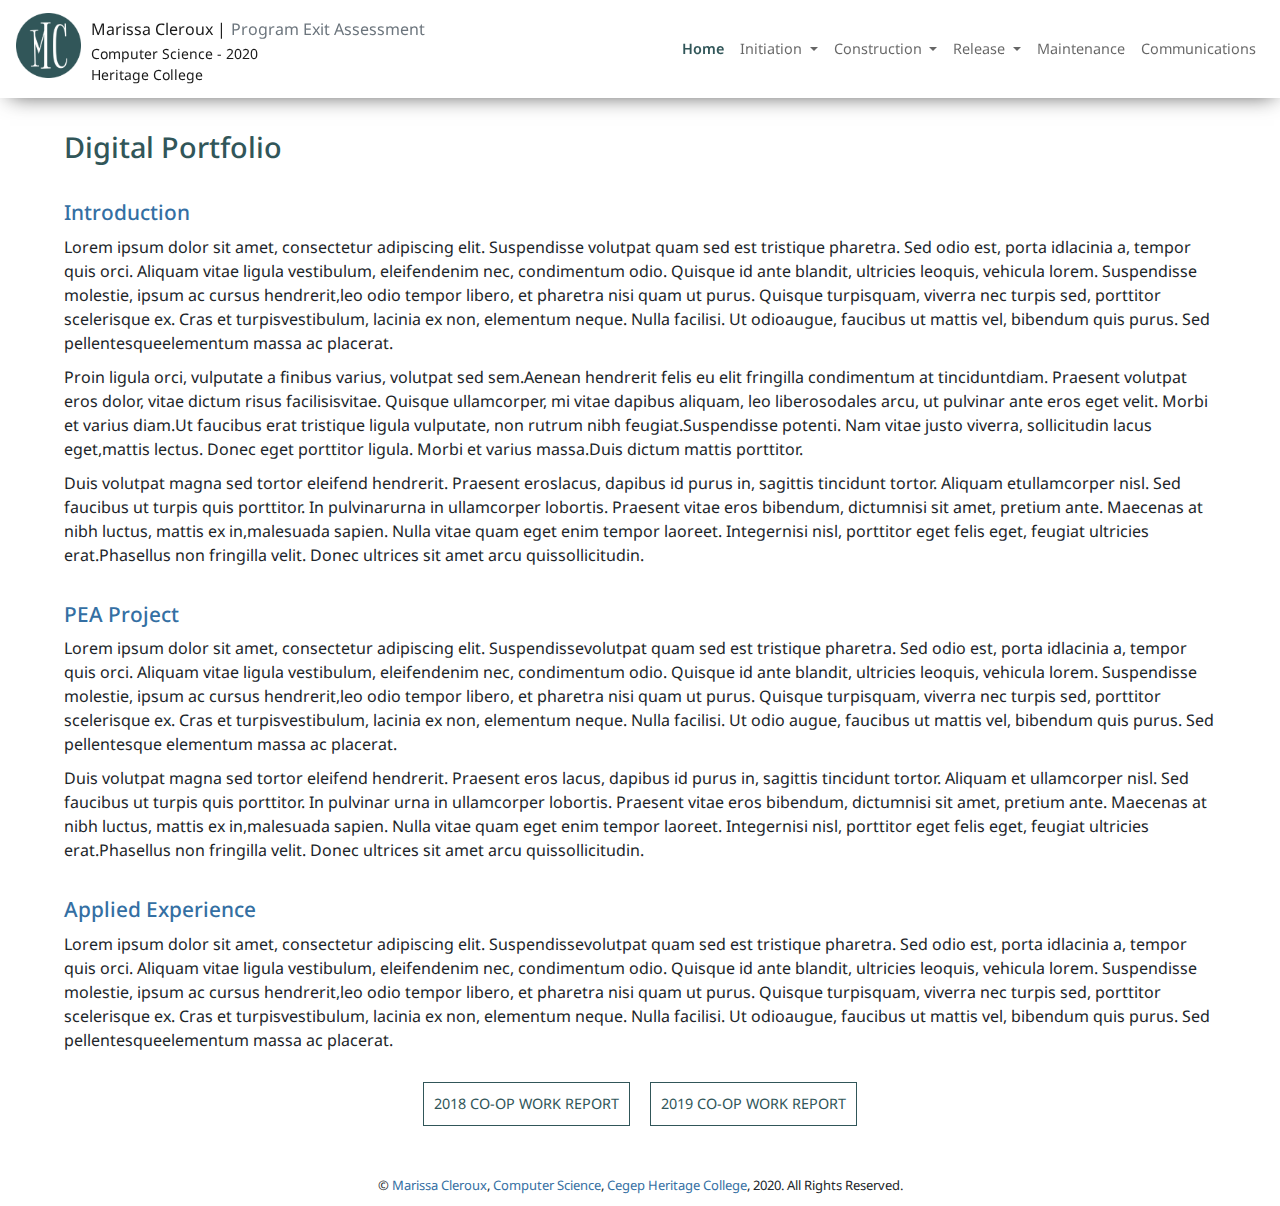
==== index.html @ a9405337 "Initial commit" ====
<!DOCTYPE html>
<html lang="en">
  <head>
    <meta charset="UTF-8" />
    <title>PEA | Marissa Cleroux</title>
    <link
      rel="stylesheet"
      href="https://stackpath.bootstrapcdn.com/bootstrap/4.3.1/css/bootstrap.min.css"
      integrity="sha384-ggOyR0iXCbMQv3Xipma34MD+dH/1fQ784/j6cY/iJTQUOhcWr7x9JvoRxT2MZw1T"
      crossorigin="anonymous"
    />
    <link rel="icon" href="favicon.ico" type="image/x-icon" />
    <link rel="stylesheet" href="styles/main.css" />
    <meta name="viewport" content="width=device-width, initial-scale=1.0" />
  </head>
  <body>
    <nav class="navbar navbar-expand-lg navbar-light">
      <div class="navbar-brand" role="banner">
        <a href="index.html"><img src="content/images/logo.png" alt="logo"/></a>
        <div class="banner-text">
          <p class="increase-size">
            Marissa Cleroux
          </p>
          <p class="increase-size text-muted">Program Exit Assessment</p>
          <p>Computer Science - 2020</p>
          <p>Heritage College</p>
        </div>
      </div>
      <button
        class="navbar-toggler"
        type="button"
        data-toggle="collapse"
        data-target="#navbarLinks"
        aria-controls="navbarLinks"
        aria-expanded="false"
        aria-label="Toggle navigation"
      >
        <span class="navbar-toggler-icon"></span>
      </button>

      <div class="collapse navbar-collapse" id="navbarLinks">
        <ul class="navbar-nav">
          <li class="nav-item">
            <a class="nav-link active" href="index.html">Home</a>
          </li>
          <li class="nav-item dropdown">
            <a
              class="nav-link dropdown-toggle"
              href="#"
              id="initiation"
              role="button"
              data-toggle="dropdown"
              aria-haspopup="true"
              aria-expanded="false"
            >
              Initiation
            </a>
            <div class="dropdown-menu" aria-labelledby="initiation">
              <a class="dropdown-item" href="process.html">Process</a>
              <a class="dropdown-item" href="teamEnvironment.html"
                >Team Environment</a
              >
              <a class="dropdown-item" href="projectManagement.html"
                >Project Management</a
              >
            </div>
          </li>
          <li class="nav-item dropdown">
            <a
              class="nav-link dropdown-toggle"
              href="#"
              id="construction"
              role="button"
              data-toggle="dropdown"
              aria-haspopup="true"
              aria-expanded="false"
            >
              Construction
            </a>
            <div class="dropdown-menu" aria-labelledby="construction">
              <a class="dropdown-item" href="requirements.html">Requirements</a>
              <a class="dropdown-item" href="analysis.html">Analysis</a>
              <a class="dropdown-item" href="design.html">Design</a>
              <a class="dropdown-item" href="implementation.html"
                >Implementation</a
              >
              <a class="dropdown-item" href="test.html">Test</a>
            </div>
          </li>
          <li class="nav-item dropdown">
            <a
              class="nav-link dropdown-toggle"
              href="#"
              id="release"
              role="button"
              data-toggle="dropdown"
              aria-haspopup="true"
              aria-expanded="false"
            >
              Release
            </a>
            <div class="dropdown-menu" aria-labelledby="release">
              <a class="dropdown-item" href="deployment.html">Deployment</a>
              <a class="dropdown-item" href="training.html">Training</a>
            </div>
          </li>
          <li class="nav-item">
            <a class="nav-link" href="maintenance.html">Maintenance</a>
          </li>
          <li class="nav-item">
            <a class="nav-link" href="communications.html">Communications</a>
          </li>
        </ul>
      </div>
    </nav>

    <header><h1>Digital Portfolio</h1></header>
    <main>
      <section>
        <h2>Introduction</h2>
        <p>
          Lorem ipsum dolor sit amet, consectetur adipiscing elit. Suspendisse
          volutpat quam sed est tristique pharetra. Sed odio est, porta
          idlacinia a, tempor quis orci. Aliquam vitae ligula vestibulum,
          eleifendenim nec, condimentum odio. Quisque id ante blandit, ultricies
          leoquis, vehicula lorem. Suspendisse molestie, ipsum ac cursus
          hendrerit,leo odio tempor libero, et pharetra nisi quam ut purus.
          Quisque turpisquam, viverra nec turpis sed, porttitor scelerisque ex.
          Cras et turpisvestibulum, lacinia ex non, elementum neque. Nulla
          facilisi. Ut odioaugue, faucibus ut mattis vel, bibendum quis purus.
          Sed pellentesqueelementum massa ac placerat.
        </p>
        <p>
          Proin ligula orci, vulputate a finibus varius, volutpat sed sem.Aenean
          hendrerit felis eu elit fringilla condimentum at tinciduntdiam.
          Praesent volutpat eros dolor, vitae dictum risus facilisisvitae.
          Quisque ullamcorper, mi vitae dapibus aliquam, leo liberosodales arcu,
          ut pulvinar ante eros eget velit. Morbi et varius diam.Ut faucibus
          erat tristique ligula vulputate, non rutrum nibh feugiat.Suspendisse
          potenti. Nam vitae justo viverra, sollicitudin lacus eget,mattis
          lectus. Donec eget porttitor ligula. Morbi et varius massa.Duis dictum
          mattis porttitor.
        </p>
        <p>
          Duis volutpat magna sed tortor eleifend hendrerit. Praesent eroslacus,
          dapibus id purus in, sagittis tincidunt tortor. Aliquam etullamcorper
          nisl. Sed faucibus ut turpis quis porttitor. In pulvinarurna in
          ullamcorper lobortis. Praesent vitae eros bibendum, dictumnisi sit
          amet, pretium ante. Maecenas at nibh luctus, mattis ex in,malesuada
          sapien. Nulla vitae quam eget enim tempor laoreet. Integernisi nisl,
          porttitor eget felis eget, feugiat ultricies erat.Phasellus non
          fringilla velit. Donec ultrices sit amet arcu quissollicitudin.
        </p>
      </section>
      <section>
        <h2>PEA Project</h2>
        <p>
          Lorem ipsum dolor sit amet, consectetur adipiscing elit.
          Suspendissevolutpat quam sed est tristique pharetra. Sed odio est,
          porta idlacinia a, tempor quis orci. Aliquam vitae ligula vestibulum,
          eleifendenim nec, condimentum odio. Quisque id ante blandit, ultricies
          leoquis, vehicula lorem. Suspendisse molestie, ipsum ac cursus
          hendrerit,leo odio tempor libero, et pharetra nisi quam ut purus.
          Quisque turpisquam, viverra nec turpis sed, porttitor scelerisque ex.
          Cras et turpisvestibulum, lacinia ex non, elementum neque. Nulla
          facilisi. Ut odio augue, faucibus ut mattis vel, bibendum quis purus.
          Sed pellentesque elementum massa ac placerat.
        </p>
        <p>
          Duis volutpat magna sed tortor eleifend hendrerit. Praesent eros
          lacus, dapibus id purus in, sagittis tincidunt tortor. Aliquam et
          ullamcorper nisl. Sed faucibus ut turpis quis porttitor. In pulvinar
          urna in ullamcorper lobortis. Praesent vitae eros bibendum, dictumnisi
          sit amet, pretium ante. Maecenas at nibh luctus, mattis ex
          in,malesuada sapien. Nulla vitae quam eget enim tempor laoreet.
          Integernisi nisl, porttitor eget felis eget, feugiat ultricies
          erat.Phasellus non fringilla velit. Donec ultrices sit amet arcu
          quissollicitudin.
        </p>
      </section>
      <section>
        <h2>Applied Experience</h2>
        <p>
          Lorem ipsum dolor sit amet, consectetur adipiscing elit.
          Suspendissevolutpat quam sed est tristique pharetra. Sed odio est,
          porta idlacinia a, tempor quis orci. Aliquam vitae ligula vestibulum,
          eleifendenim nec, condimentum odio. Quisque id ante blandit, ultricies
          leoquis, vehicula lorem. Suspendisse molestie, ipsum ac cursus
          hendrerit,leo odio tempor libero, et pharetra nisi quam ut purus.
          Quisque turpisquam, viverra nec turpis sed, porttitor scelerisque ex.
          Cras et turpisvestibulum, lacinia ex non, elementum neque. Nulla
          facilisi. Ut odioaugue, faucibus ut mattis vel, bibendum quis purus.
          Sed pellentesqueelementum massa ac placerat.
        </p>
        <div class="text-center add-margin">
          <a
            href="content/docs/Co-opReport2018.pdf"
            target="_blank"
            class="btn primary"
            >2018 Co-op Work Report</a
          ><a
            href="content/docs/Co-opReport2019.pdf"
            target="_blank"
            class="btn primary"
            >2019 Co-op Work Report</a
          >
        </div>
      </section>
    </main>
    <footer class="text-center">
      ©
      <a href="mailto:cleroux.marissa@cegep-heritage.qc.ca" target="_blank"
        >Marissa Cleroux</a
      >,
      <a
        href="http://www.cegep-heritage.qc.ca/Programs/Computer_Science/index.php"
        target="_blank"
        >Computer Science</a
      >,
      <a href="http://www.cegep-heritage.qc.ca/" target="_blank"
        >Cegep Heritage College</a
      >, 2020. All Rights Reserved.
    </footer>
    <script
      src="https://code.jquery.com/jquery-3.3.1.slim.min.js"
      integrity="sha384-q8i/X+965DzO0rT7abK41JStQIAqVgRVzpbzo5smXKp4YfRvH+8abtTE1Pi6jizo"
      crossorigin="anonymous"
    ></script>
    <script
      src="https://cdnjs.cloudflare.com/ajax/libs/popper.js/1.14.7/umd/popper.min.js"
      integrity="sha384-UO2eT0CpHqdSJQ6hJty5KVphtPhzWj9WO1clHTMGa3JDZwrnQq4sF86dIHNDz0W1"
      crossorigin="anonymous"
    ></script>
    <script
      src="https://stackpath.bootstrapcdn.com/bootstrap/4.3.1/js/bootstrap.min.js"
      integrity="sha384-JjSmVgyd0p3pXB1rRibZUAYoIIy6OrQ6VrjIEaFf/nJGzIxFDsf4x0xIM+B07jRM"
      crossorigin="anonymous"
    ></script>
  </body>
</html>
---- styles/main.css ----
@import url("https://fonts.googleapis.com/css?family=Noto+Sans&display=swap");

:root {
  --primary: #dae7ef;
  --queenblue: #346fa3;
  --darkgray: #315659;
  --bootstrapdark: #212529;
  --activeBold: 600;
}

html {
  height: 105%;
  padding-bottom: 50px;
}

body {
  position: relative;
  min-height: 100%;
  padding-bottom: 50px;
  font-family: "Noto Sans", sans-serif;
}

.navbar-brand {
  display: grid;
  grid-template-columns: 1fr 6fr;
  width: 200px;
}

.navbar-collapse,
.dropdown-menu {
  text-align: right;
}

nav {
  background-color: #fff;
  font-size: 0.85em;
}

nav img {
  height: 40px;
  margin-right: 10px;
  cursor: pointer;
}

.navbar,
.primary:hover {
  -webkit-box-shadow: 2px 5px 21px -8px rgba(0, 0, 0, 0.75);
  -moz-box-shadow: 2px 5px 21px -8px rgba(0, 0, 0, 0.75);
  box-shadow: 2px 5px 21px -8px rgba(0, 0, 0, 0.75);
}

.navbar p {
  font-size: 0.65em;
  margin: 0;
}

.navbar-light .navbar-nav .nav-link {
  color: rgba(0, 0, 0, 0.6);
}

.navbar-light .navbar-nav .nav-link:hover,
footer a:hover {
  color: var(--queenblue);
}

nav a {
  color: var(--bootstrapdark);
}

nav a:hover {
  text-decoration: none;
}

.navbar-light .navbar-nav .nav-link:hover,
.navbar-light .navbar-nav .nav-link.active:hover {
  font-weight: bold;
}

.navbar-light .navbar-nav .nav-link.active {
  color: var(--darkgray);
  font-weight: var(--activeBold);
}

.dropdown-menu {
  border: 0;
  border-radius: 0;
  padding: 0;
  font-size: 0.9em;
}

.dropdown-item {
  padding: 8px 24px;
  border-right: 2px solid var(--queenblue);
}

.dropdown-item:hover,
.dropdown-item.active:hover,
.btn:hover {
  background-color: var(--primary);
}

.dropdown-item.active {
  color: var(--bootstrapdark);
  background-color: #fff;
  font-weight: var(--activeBold);
}

header,
main {
  width: 90%;
}

main {
  margin: auto;
}

header {
  margin: 40px auto auto auto;
}

h1 {
  font-size: 1.8em;
  color: var(--darkgray);
}

h2 {
  margin-top: 20px;
  font-size: 1.3em;
  color: var(--queenblue);
}

p {
  margin: 10px auto;
}

.add-margin {
  margin: 20px;
}

.increase-size {
  font-size: 0.75em !important;
}

.primary {
  text-transform: uppercase;
  margin: 10px 10px;
  background-color: #fff;
  padding: 10px;
  font-size: 0.9em;
  border-color: var(--darkgray);
  color: var(--darkgray);
  border-radius: 0;
}

footer {
  position: absolute;
  bottom: 0;
  right: 0;
  left: 0;
  font-size: 13px;
  padding-top: 20px;
  height: 50px;
}

footer a {
  color: var(--queenblue);
}

@media only screen and (min-width: 400px) {
  nav img {
    height: 60px;
  }
}

@media only screen and (min-width: 768px) {
  nav img {
    height: 65px;
    margin-right: 10px;
  }

  .navbar-brand {
    width: auto;
  }

  p.increase-size {
    display: inline-block;
  }

  .navbar-brand p:nth-child(1)::after {
    content: " | ";
  }
}

@media only screen and (min-width: 992px) {
  html {
    height: 85%;
  }

  .dropdown-menu {
    border: 1px solid rgba(0, 0, 0, 0.15);
  }

  .navbar-nav {
    margin-left: auto;
  }

  .navbar {
    position: fixed;
    top: 0;
    right: 0;
    left: 0;
    z-index: 10;
  }

  header {
    margin-top: 130px;
  }

  h2 {
    margin-top: 35px;
  }
}

@media only screen and (min-width: 1035px) {
  nav {
    font-size: 0.9em;
  }

  .increase-size {
    font-size: 0.8em !important;
  }

  .navbar p {
    font-size: 0.7em;
  }
}
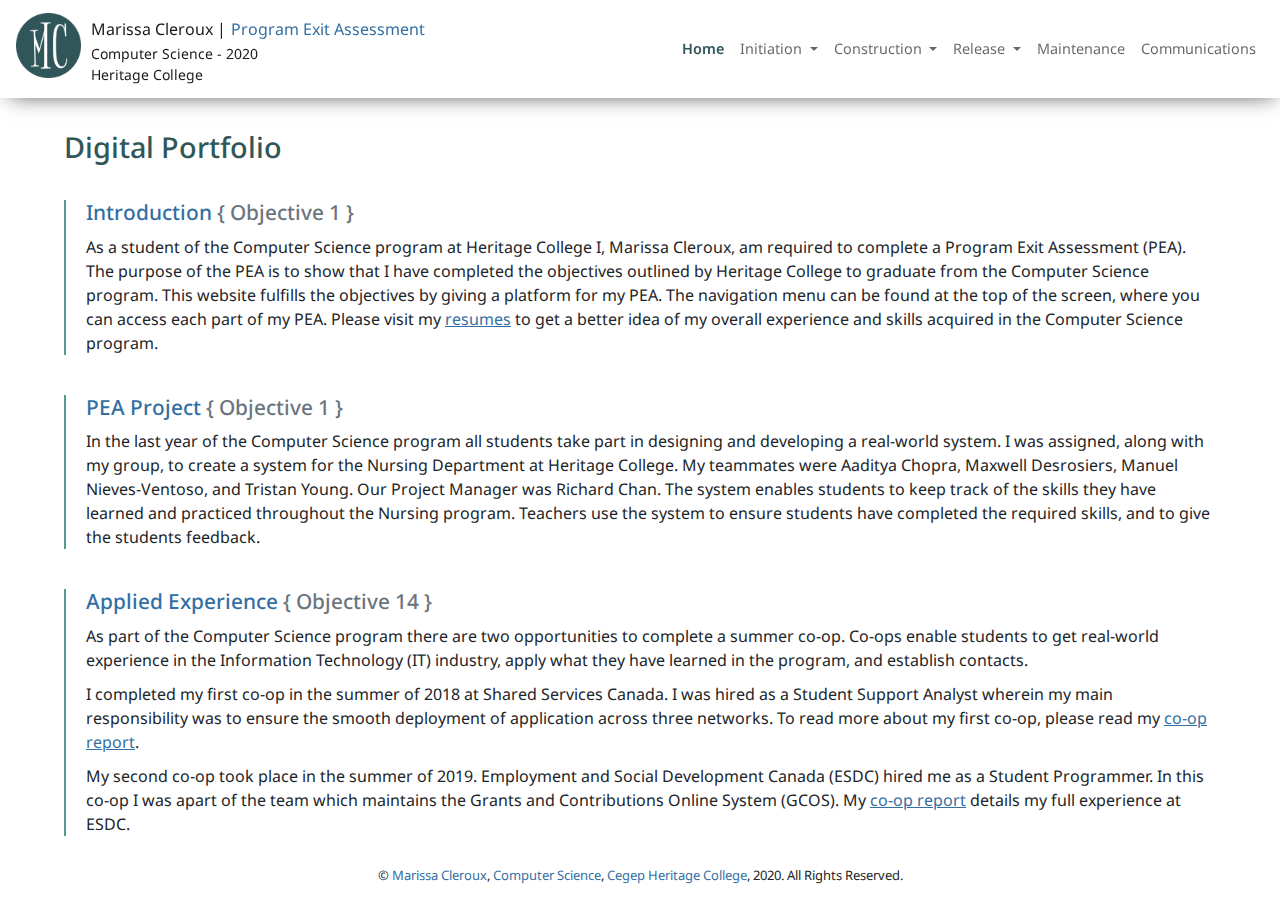
==== commit 5ee495d9: "Made updates as per requested. Add content for home page" ====
--- a/index.html
+++ b/index.html
@@ -117,94 +117,65 @@
     <header><h1>Digital Portfolio</h1></header>
     <main>
       <section>
-        <h2>Introduction</h2>
-        <p>
-          Lorem ipsum dolor sit amet, consectetur adipiscing elit. Suspendisse
-          volutpat quam sed est tristique pharetra. Sed odio est, porta
-          idlacinia a, tempor quis orci. Aliquam vitae ligula vestibulum,
-          eleifendenim nec, condimentum odio. Quisque id ante blandit, ultricies
-          leoquis, vehicula lorem. Suspendisse molestie, ipsum ac cursus
-          hendrerit,leo odio tempor libero, et pharetra nisi quam ut purus.
-          Quisque turpisquam, viverra nec turpis sed, porttitor scelerisque ex.
-          Cras et turpisvestibulum, lacinia ex non, elementum neque. Nulla
-          facilisi. Ut odioaugue, faucibus ut mattis vel, bibendum quis purus.
-          Sed pellentesqueelementum massa ac placerat.
-        </p>
-        <p>
-          Proin ligula orci, vulputate a finibus varius, volutpat sed sem.Aenean
-          hendrerit felis eu elit fringilla condimentum at tinciduntdiam.
-          Praesent volutpat eros dolor, vitae dictum risus facilisisvitae.
-          Quisque ullamcorper, mi vitae dapibus aliquam, leo liberosodales arcu,
-          ut pulvinar ante eros eget velit. Morbi et varius diam.Ut faucibus
-          erat tristique ligula vulputate, non rutrum nibh feugiat.Suspendisse
-          potenti. Nam vitae justo viverra, sollicitudin lacus eget,mattis
-          lectus. Donec eget porttitor ligula. Morbi et varius massa.Duis dictum
-          mattis porttitor.
-        </p>
-        <p>
-          Duis volutpat magna sed tortor eleifend hendrerit. Praesent eroslacus,
-          dapibus id purus in, sagittis tincidunt tortor. Aliquam etullamcorper
-          nisl. Sed faucibus ut turpis quis porttitor. In pulvinarurna in
-          ullamcorper lobortis. Praesent vitae eros bibendum, dictumnisi sit
-          amet, pretium ante. Maecenas at nibh luctus, mattis ex in,malesuada
-          sapien. Nulla vitae quam eget enim tempor laoreet. Integernisi nisl,
-          porttitor eget felis eget, feugiat ultricies erat.Phasellus non
-          fringilla velit. Donec ultrices sit amet arcu quissollicitudin.
+        <h2>Introduction <span class="objective">{ Objective 1 }</span></h2>
+        <p>
+          As a student of the Computer Science program at Heritage College I,
+          Marissa Cleroux, am required to complete a Program Exit Assessment
+          (PEA). The purpose of the PEA is to show that I have completed the
+          objectives outlined by Heritage College to graduate from the Computer
+          Science program. This website fulfills the objectives by giving a
+          platform for my PEA. The navigation menu can be found at the top of
+          the screen, where you can access each part of my PEA. Please visit my
+          <a href="content/docs/Resumes2020.pdf" target="_blank">resumes</a> to
+          get a better idea of my overall experience and skills acquired in the
+          Computer Science program.
         </p>
       </section>
       <section>
-        <h2>PEA Project</h2>
-        <p>
-          Lorem ipsum dolor sit amet, consectetur adipiscing elit.
-          Suspendissevolutpat quam sed est tristique pharetra. Sed odio est,
-          porta idlacinia a, tempor quis orci. Aliquam vitae ligula vestibulum,
-          eleifendenim nec, condimentum odio. Quisque id ante blandit, ultricies
-          leoquis, vehicula lorem. Suspendisse molestie, ipsum ac cursus
-          hendrerit,leo odio tempor libero, et pharetra nisi quam ut purus.
-          Quisque turpisquam, viverra nec turpis sed, porttitor scelerisque ex.
-          Cras et turpisvestibulum, lacinia ex non, elementum neque. Nulla
-          facilisi. Ut odio augue, faucibus ut mattis vel, bibendum quis purus.
-          Sed pellentesque elementum massa ac placerat.
-        </p>
-        <p>
-          Duis volutpat magna sed tortor eleifend hendrerit. Praesent eros
-          lacus, dapibus id purus in, sagittis tincidunt tortor. Aliquam et
-          ullamcorper nisl. Sed faucibus ut turpis quis porttitor. In pulvinar
-          urna in ullamcorper lobortis. Praesent vitae eros bibendum, dictumnisi
-          sit amet, pretium ante. Maecenas at nibh luctus, mattis ex
-          in,malesuada sapien. Nulla vitae quam eget enim tempor laoreet.
-          Integernisi nisl, porttitor eget felis eget, feugiat ultricies
-          erat.Phasellus non fringilla velit. Donec ultrices sit amet arcu
-          quissollicitudin.
+        <h2>PEA Project <span class="objective">{ Objective 1 }</span></h2>
+        <p>
+          In the last year of the Computer Science program all students take
+          part in designing and developing a real-world system. I was assigned,
+          along with my group, to create a system for the Nursing Department at
+          Heritage College. My teammates were Aaditya Chopra, Maxwell
+          Desrosiers, Manuel Nieves-Ventoso, and Tristan Young. Our Project
+          Manager was Richard Chan. The system enables students to keep track of
+          the skills they have learned and practiced throughout the Nursing
+          program. Teachers use the system to ensure students have completed the
+          required skills, and to give the students feedback.
         </p>
       </section>
       <section>
-        <h2>Applied Experience</h2>
-        <p>
-          Lorem ipsum dolor sit amet, consectetur adipiscing elit.
-          Suspendissevolutpat quam sed est tristique pharetra. Sed odio est,
-          porta idlacinia a, tempor quis orci. Aliquam vitae ligula vestibulum,
-          eleifendenim nec, condimentum odio. Quisque id ante blandit, ultricies
-          leoquis, vehicula lorem. Suspendisse molestie, ipsum ac cursus
-          hendrerit,leo odio tempor libero, et pharetra nisi quam ut purus.
-          Quisque turpisquam, viverra nec turpis sed, porttitor scelerisque ex.
-          Cras et turpisvestibulum, lacinia ex non, elementum neque. Nulla
-          facilisi. Ut odioaugue, faucibus ut mattis vel, bibendum quis purus.
-          Sed pellentesqueelementum massa ac placerat.
-        </p>
-        <div class="text-center add-margin">
-          <a
-            href="content/docs/Co-opReport2018.pdf"
-            target="_blank"
-            class="btn primary"
-            >2018 Co-op Work Report</a
-          ><a
-            href="content/docs/Co-opReport2019.pdf"
-            target="_blank"
-            class="btn primary"
-            >2019 Co-op Work Report</a
+        <h2>
+          Applied Experience <span class="objective">{ Objective 14 }</span>
+        </h2>
+        <p>
+          As part of the Computer Science program there are two opportunities to
+          complete a summer co-op. Co-ops enable students to get real-world
+          experience in the Information Technology (IT) industry, apply what
+          they have learned in the program, and establish contacts.
+        </p>
+        <p>
+          I completed my first co-op in the summer of 2018 at Shared Services
+          Canada. I was hired as a Student Support Analyst wherein my main
+          responsibility was to ensure the smooth deployment of application
+          across three networks. To read more about my first co-op, please read
+          my
+          <a href="content/docs/Co-opReport2018.pdf" target="_blank"
+            >co-op report</a
+          >.
+        </p>
+
+        <p>
+          My second co-op took place in the summer of 2019. Employment and
+          Social Development Canada (ESDC) hired me as a Student Programmer. In
+          this co-op I was apart of the team which maintains the Grants and
+          Contributions Online System (GCOS). My
+          <a href="content/docs/Co-opReport2019.pdf" target="_blank"
+            >co-op report</a
           >
-        </div>
+          details my full experience at ESDC.
+        </p>
       </section>
     </main>
     <footer class="text-center">
--- a/styles/main.css
+++ b/styles/main.css
@@ -4,7 +4,9 @@
   --primary: #dae7ef;
   --queenblue: #346fa3;
   --darkgray: #315659;
+  --highlight: #539b95;
   --bootstrapdark: #212529;
+  --textMuted: #6c757d;
   --activeBold: 600;
 }
 
@@ -105,6 +107,10 @@
   font-weight: var(--activeBold);
 }
 
+.text-muted {
+  color: var(--queenblue) !important;
+}
+
 header,
 main {
   width: 90%;
@@ -114,6 +120,24 @@
   margin: auto;
 }
 
+main section {
+  border-left: 2px solid var(--highlight);
+  padding-left: 20px;
+  margin-top: 2.5em;
+}
+main section:first-of-type {
+  margin-top: 1em;
+}
+
+main a {
+  color: var(--queenblue);
+  text-decoration: underline;
+}
+
+main a:hover {
+  font-weight: bolder;
+}
+
 header {
   margin: 40px auto auto auto;
 }
@@ -124,13 +148,16 @@
 }
 
 h2 {
-  margin-top: 20px;
   font-size: 1.3em;
   color: var(--queenblue);
 }
 
 p {
   margin: 10px auto;
+}
+
+.objective {
+  color: var(--textMuted);
 }
 
 .add-margin {
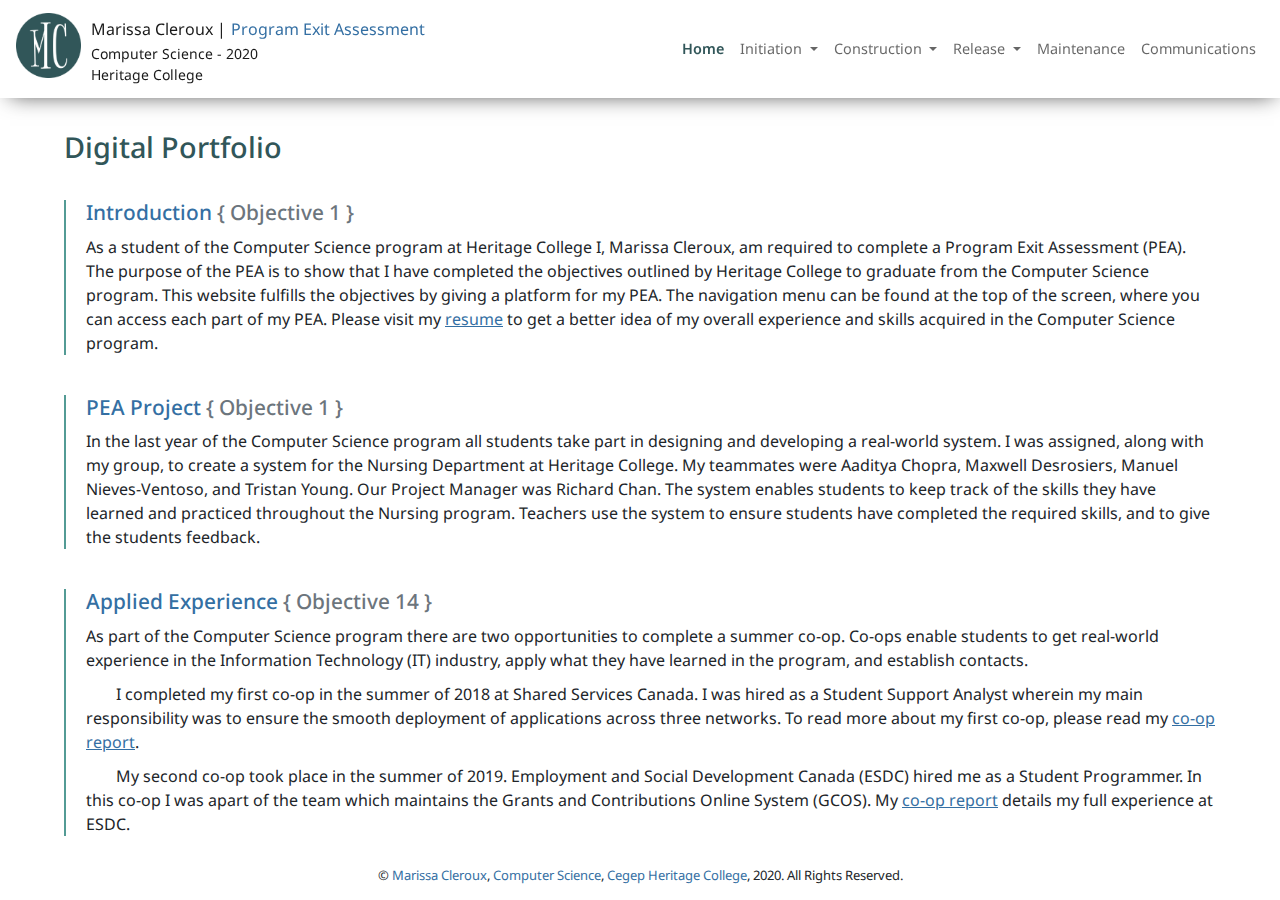
==== commit ee2a17c7: "most recent updates to PEA" ====
--- a/index.html
+++ b/index.html
@@ -126,7 +126,7 @@
           Science program. This website fulfills the objectives by giving a
           platform for my PEA. The navigation menu can be found at the top of
           the screen, where you can access each part of my PEA. Please visit my
-          <a href="content/docs/Resumes2020.pdf" target="_blank">resumes</a> to
+          <a href="content/docs/Resume2020.pdf" target="_blank">resume</a> to
           get a better idea of my overall experience and skills acquired in the
           Computer Science program.
         </p>
@@ -158,7 +158,7 @@
         <p>
           I completed my first co-op in the summer of 2018 at Shared Services
           Canada. I was hired as a Student Support Analyst wherein my main
-          responsibility was to ensure the smooth deployment of application
+          responsibility was to ensure the smooth deployment of applications
           across three networks. To read more about my first co-op, please read
           my
           <a href="content/docs/Co-opReport2018.pdf" target="_blank"
--- a/styles/main.css
+++ b/styles/main.css
@@ -22,6 +22,10 @@
   font-family: "Noto Sans", sans-serif;
 }
 
+.italicize {
+  font-style: italic;
+}
+
 .navbar-brand {
   display: grid;
   grid-template-columns: 1fr 6fr;
@@ -129,6 +133,14 @@
   margin-top: 1em;
 }
 
+main section p {
+  text-indent: 30px;
+}
+
+main section p:first-of-type {
+  text-indent: 0;
+}
+
 main a {
   color: var(--queenblue);
   text-decoration: underline;
@@ -150,6 +162,28 @@
 h2 {
   font-size: 1.3em;
   color: var(--queenblue);
+}
+
+h3 {
+  font-size: 1.1em;
+  text-decoration: underline;
+  color: var(--queenblue);
+}
+
+h4 {
+  font-size: 1em;
+  color: var(--queenblue);
+}
+
+section img {
+  max-width: 100%;
+  margin: auto;
+}
+
+figcaption {
+  font-size: 0.8em;
+  font-style: italicize;
+  color: lightslategray;
 }
 
 p {
@@ -246,6 +280,10 @@
   h2 {
     margin-top: 35px;
   }
+
+  section img {
+    max-width: 75%;
+  }
 }
 
 @media only screen and (min-width: 1035px) {
